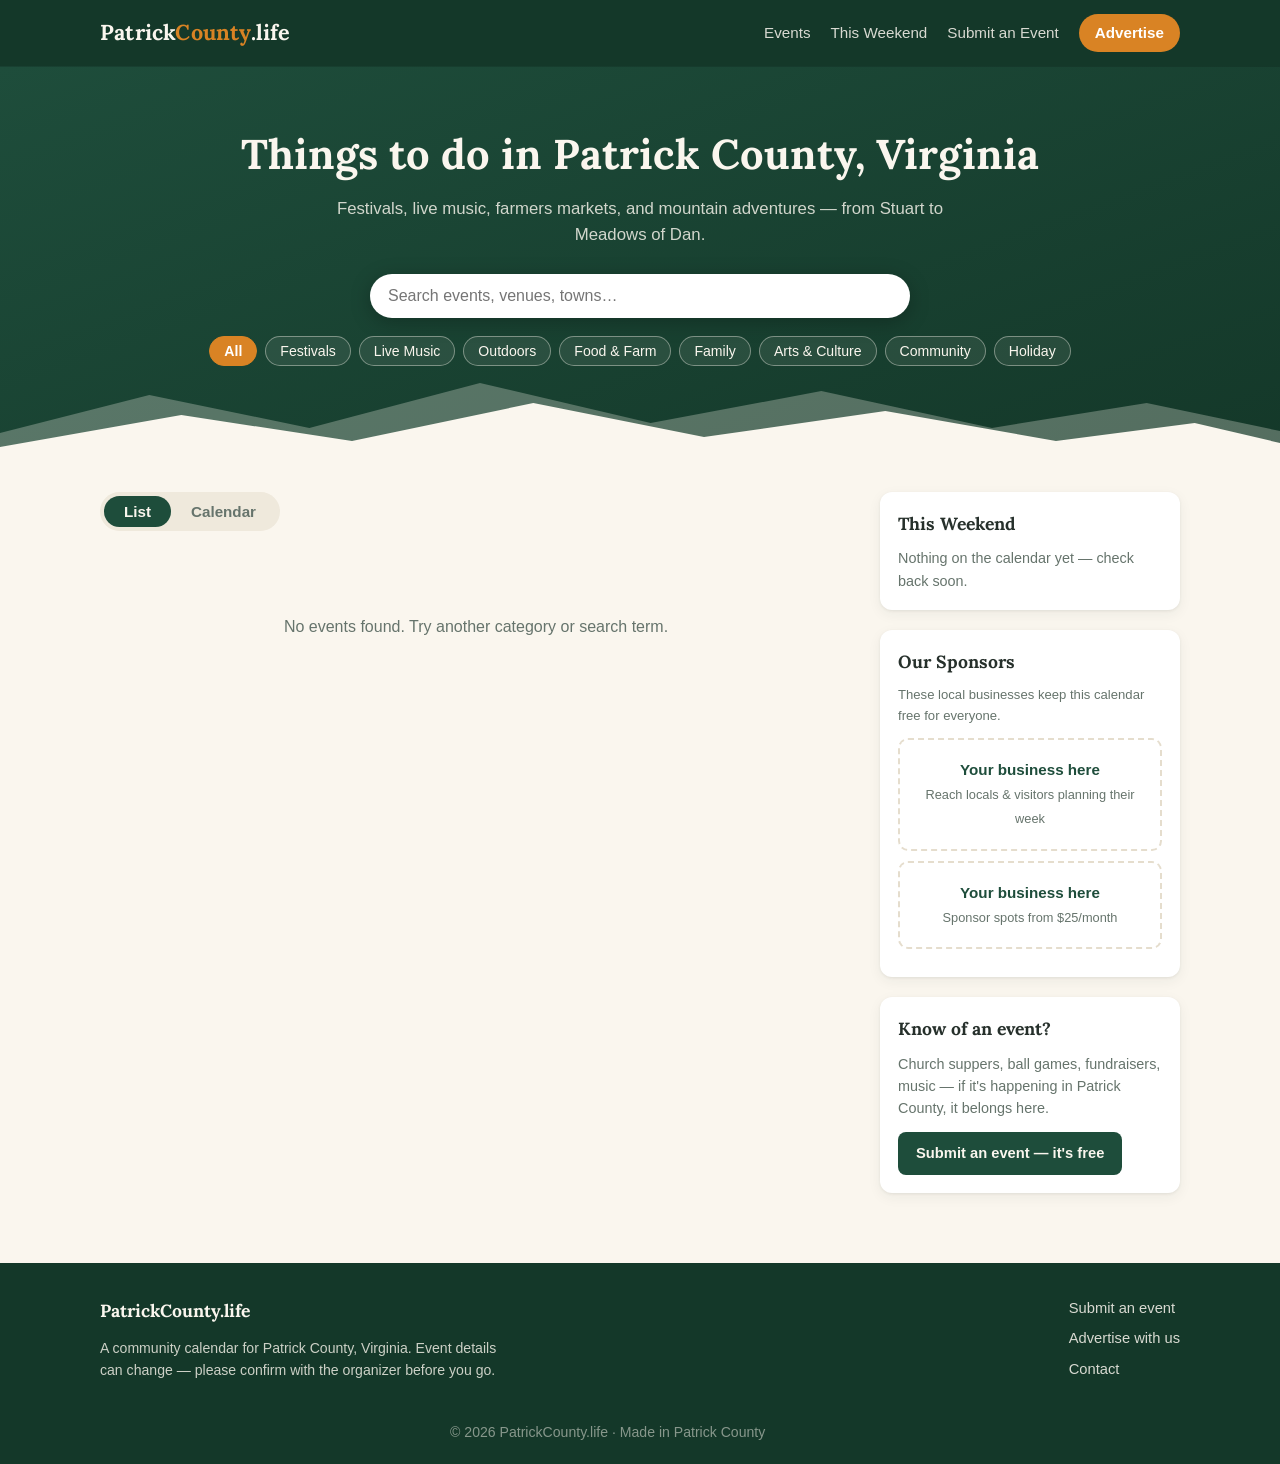
==== index.html @ f1120806 "Initial version of patrickcounty.life event calendar Static site: list/month calendar views, categor" ====
<!DOCTYPE html>
<html lang="en">
<head>
  <meta charset="UTF-8">
  <meta name="viewport" content="width=device-width, initial-scale=1.0">
  <title>PatrickCounty.life — Things to Do in Patrick County, Virginia</title>
  <meta name="description" content="The event calendar for Patrick County, Virginia. Festivals, live music, farmers markets, outdoor adventures, and community events in Stuart, Meadows of Dan, Critz, Ararat, and beyond.">
  <link rel="canonical" href="https://patrickcounty.life/">
  <meta property="og:title" content="PatrickCounty.life — Things to Do in Patrick County, VA">
  <meta property="og:description" content="Festivals, live music, farmers markets, and community events across Patrick County, Virginia.">
  <meta property="og:type" content="website">
  <meta property="og:url" content="https://patrickcounty.life/">
  <link rel="preconnect" href="https://fonts.googleapis.com">
  <link rel="preconnect" href="https://fonts.gstatic.com" crossorigin>
  <link href="https://fonts.googleapis.com/css2?family=Lora:wght@500;600;700&display=swap" rel="stylesheet">
  <link rel="stylesheet" href="styles.css">
  <script type="application/ld+json">
  {
    "@context": "https://schema.org",
    "@type": "WebSite",
    "name": "PatrickCounty.life",
    "url": "https://patrickcounty.life/",
    "description": "The event calendar for Patrick County, Virginia."
  }
  </script>
</head>
<body>

<header class="site-header">
  <div class="wrap header-inner">
    <a class="brand" href="/">Patrick<span>County</span>.life</a>
    <nav class="site-nav">
      <a href="#events">Events</a>
      <a href="#weekend">This Weekend</a>
      <a href="mailto:mail@brycesimmons.com?subject=Event%20for%20PatrickCounty.life&body=Event%20name%3A%0ADate%3A%0ATime%3A%0AVenue%2Flocation%3A%0AShort%20description%3A%0ALink%20(optional)%3A%0AYour%20name%20%26%20contact%3A">Submit an Event</a>
      <a class="nav-cta" href="advertise.html">Advertise</a>
    </nav>
  </div>
</header>

<section class="hero">
  <div class="wrap">
    <h1>Things to do in Patrick County, Virginia</h1>
    <p class="tagline">Festivals, live music, farmers markets, and mountain adventures — from Stuart to Meadows of Dan.</p>
    <div class="search-row">
      <input type="search" id="search" placeholder="Search events, venues, towns&hellip;" aria-label="Search events">
    </div>
    <div class="chips" id="chips" role="group" aria-label="Filter by category"></div>
  </div>
  <svg class="ridge" viewBox="0 0 1200 90" preserveAspectRatio="none" aria-hidden="true">
    <path d="M0,60 L140,22 L290,55 L450,10 L610,50 L770,18 L930,55 L1075,30 L1200,58 L1200,90 L0,90 Z" fill="rgba(250,246,238,0.28)"/>
    <path d="M0,74 L170,42 L330,68 L500,30 L660,64 L830,38 L990,68 L1120,50 L1200,70 L1200,90 L0,90 Z" fill="#faf6ee"/>
  </svg>
</section>

<main class="wrap layout" id="events">
  <div class="content">
    <div class="toolbar">
      <div class="view-toggle" role="tablist">
        <button id="btn-list" class="active" role="tab" aria-selected="true">List</button>
        <button id="btn-month" role="tab" aria-selected="false">Calendar</button>
      </div>
      <div class="month-nav" id="month-nav" hidden>
        <button id="prev-month" aria-label="Previous month">&larr;</button>
        <strong id="month-label"></strong>
        <button id="next-month" aria-label="Next month">&rarr;</button>
        <button id="today-btn" class="today-btn">Today</button>
      </div>
    </div>
    <div id="featured"></div>
    <div id="list-view"></div>
    <div id="month-view" hidden></div>
  </div>

  <aside class="sidebar">
    <section class="panel" id="weekend">
      <h2>This Weekend</h2>
      <div id="weekend-list"></div>
    </section>

    <section class="panel sponsors">
      <h2>Our Sponsors</h2>
      <p class="sponsor-note">These local businesses keep this calendar free for everyone.</p>
      <a class="ad-slot" href="advertise.html">
        <strong>Your business here</strong>
        <span>Reach locals &amp; visitors planning their week</span>
      </a>
      <a class="ad-slot" href="advertise.html">
        <strong>Your business here</strong>
        <span>Sponsor spots from $25/month</span>
      </a>
      <!-- AdSense: once approved, replace an .ad-slot with your ad unit code. See README.md. -->
    </section>

    <section class="panel">
      <h2>Know of an event?</h2>
      <p>Church suppers, ball games, fundraisers, music — if it's happening in Patrick County, it belongs here.</p>
      <a class="button" href="mailto:mail@brycesimmons.com?subject=Event%20for%20PatrickCounty.life&body=Event%20name%3A%0ADate%3A%0ATime%3A%0AVenue%2Flocation%3A%0AShort%20description%3A%0ALink%20(optional)%3A%0AYour%20name%20%26%20contact%3A">Submit an event — it's free</a>
    </section>
  </aside>
</main>

<footer class="site-footer">
  <div class="wrap footer-inner">
    <div>
      <strong>PatrickCounty.life</strong>
      <p>A community calendar for Patrick County, Virginia. Event details can change — please confirm with the organizer before you go.</p>
    </div>
    <div class="footer-links">
      <a href="mailto:mail@brycesimmons.com?subject=Event%20for%20PatrickCounty.life">Submit an event</a>
      <a href="advertise.html">Advertise with us</a>
      <a href="mailto:mail@brycesimmons.com?subject=PatrickCounty.life">Contact</a>
    </div>
  </div>
  <p class="wrap colophon">&copy; <span id="year"></span> PatrickCounty.life &middot; Made in Patrick County</p>
</footer>

<div class="modal-overlay" id="modal" hidden>
  <div class="modal" role="dialog" aria-modal="true">
    <button class="modal-close" id="modal-close" aria-label="Close">&times;</button>
    <div id="modal-body"></div>
  </div>
</div>

<script src="app.js"></script>
</body>
</html>
---- styles.css ----
/* PatrickCounty.life — Blue Ridge palette */
:root {
  --pine: #1e4d3b;
  --pine-dark: #143829;
  --pine-light: #2c6b52;
  --cream: #faf6ee;
  --card: #ffffff;
  --ink: #26302b;
  --muted: #66746c;
  --accent: #d98324;
  --accent-dark: #b56a15;
  --line: #e5ddcd;
  --radius: 12px;
  --shadow: 0 1px 3px rgba(38, 48, 43, 0.08), 0 4px 14px rgba(38, 48, 43, 0.06);
}

* { box-sizing: border-box; }
[hidden] { display: none !important; }
html { scroll-behavior: smooth; }
body {
  margin: 0;
  font-family: -apple-system, BlinkMacSystemFont, "Segoe UI", Roboto, Helvetica, Arial, sans-serif;
  background: var(--cream);
  color: var(--ink);
  line-height: 1.55;
}
h1, h2, h3, .brand { font-family: "Lora", Georgia, serif; }
a { color: var(--pine); }
img { max-width: 100%; }

.wrap { max-width: 1120px; margin: 0 auto; padding: 0 20px; }

/* Header */
.site-header {
  background: var(--pine-dark);
  position: sticky;
  top: 0;
  z-index: 50;
  box-shadow: 0 1px 0 rgba(0,0,0,0.15);
}
.header-inner { display: flex; align-items: center; justify-content: space-between; padding: 14px 20px; gap: 16px; flex-wrap: wrap; }
.brand { color: var(--cream); text-decoration: none; font-size: 1.35rem; font-weight: 700; letter-spacing: 0.2px; }
.brand span { color: var(--accent); }
.site-nav { display: flex; gap: 20px; align-items: center; flex-wrap: wrap; }
.site-nav a { color: rgba(250,246,238,0.85); text-decoration: none; font-size: 0.95rem; }
.site-nav a:hover { color: #fff; }
.site-nav .nav-cta {
  background: var(--accent);
  color: #fff;
  padding: 7px 16px;
  border-radius: 999px;
  font-weight: 600;
}
.site-nav .nav-cta:hover { background: var(--accent-dark); }

/* Hero */
.hero {
  position: relative;
  background: linear-gradient(160deg, var(--pine) 0%, var(--pine-dark) 100%);
  color: var(--cream);
  padding: 56px 0 96px;
  text-align: center;
}
.hero h1 { font-size: clamp(1.7rem, 4vw, 2.6rem); margin: 0 0 10px; }
.tagline { margin: 0 auto 26px; max-width: 620px; color: rgba(250,246,238,0.82); font-size: 1.05rem; }
.search-row { max-width: 540px; margin: 0 auto 18px; }
#search {
  width: 100%;
  padding: 13px 18px;
  border-radius: 999px;
  border: none;
  font-size: 1rem;
  box-shadow: 0 4px 20px rgba(0,0,0,0.25);
}
#search:focus { outline: 3px solid var(--accent); }
.chips { display: flex; gap: 8px; justify-content: center; flex-wrap: wrap; position: relative; z-index: 2; }
.chip {
  border: 1px solid rgba(250,246,238,0.4);
  background: rgba(250,246,238,0.08);
  color: var(--cream);
  padding: 6px 14px;
  border-radius: 999px;
  cursor: pointer;
  font-size: 0.88rem;
}
.chip:hover { background: rgba(250,246,238,0.18); }
.chip.active { background: var(--accent); border-color: var(--accent); color: #fff; font-weight: 600; }
.ridge { position: absolute; bottom: -1px; left: 0; width: 100%; height: 90px; display: block; }

/* Layout */
.layout { display: grid; grid-template-columns: 1fr 300px; gap: 28px; padding-top: 30px; padding-bottom: 50px; }
.content { min-width: 0; }

/* Toolbar */
.toolbar { display: flex; align-items: center; justify-content: space-between; gap: 12px; margin-bottom: 18px; flex-wrap: wrap; }
.view-toggle { display: inline-flex; background: #efe9dc; border-radius: 999px; padding: 4px; }
.view-toggle button {
  border: none; background: transparent; padding: 7px 20px; border-radius: 999px;
  cursor: pointer; font-size: 0.95rem; color: var(--muted); font-weight: 600;
}
.view-toggle button.active { background: var(--pine); color: var(--cream); }
.month-nav { display: flex; align-items: center; gap: 10px; }
.month-nav strong { min-width: 150px; text-align: center; font-family: "Lora", Georgia, serif; }
.month-nav button {
  border: 1px solid var(--line); background: var(--card); border-radius: 8px;
  padding: 6px 12px; cursor: pointer; font-size: 1rem;
}
.month-nav button:hover { border-color: var(--pine); }
.today-btn { font-size: 0.85rem !important; color: var(--pine); font-weight: 600; }

/* Featured */
.featured-strip { display: grid; grid-template-columns: repeat(auto-fit, minmax(200px, 1fr)); gap: 14px; margin-bottom: 24px; }
.featured-card {
  background: linear-gradient(150deg, var(--pine) 0%, var(--pine-light) 100%);
  color: var(--cream); border-radius: var(--radius); padding: 16px; cursor: pointer;
  box-shadow: var(--shadow); border: none; text-align: left; font: inherit;
}
.featured-card .fc-label { font-size: 0.72rem; text-transform: uppercase; letter-spacing: 1px; color: var(--accent); font-weight: 700; }
.featured-card h3 { margin: 6px 0 4px; font-size: 1.05rem; color: #fff; }
.featured-card p { margin: 0; font-size: 0.85rem; color: rgba(250,246,238,0.8); }

/* List view */
.date-header {
  font-family: "Lora", Georgia, serif; font-size: 1.05rem; font-weight: 700;
  margin: 26px 0 10px; padding-bottom: 6px; border-bottom: 2px solid var(--line);
  display: flex; align-items: baseline; gap: 10px;
}
.date-header .dh-today { color: var(--accent); font-size: 0.8rem; font-family: inherit; text-transform: uppercase; letter-spacing: 1px; }
.event-card {
  display: flex; gap: 14px; background: var(--card); border-radius: var(--radius);
  padding: 14px 16px; margin-bottom: 10px; box-shadow: var(--shadow); cursor: pointer;
  border: 1px solid transparent; width: 100%; text-align: left; font: inherit; color: inherit;
}
.event-card:hover { border-color: var(--pine-light); }
.cat-bar { width: 5px; border-radius: 4px; flex-shrink: 0; }
.event-card .ec-body { min-width: 0; flex: 1; }
.event-card h3 { margin: 0 0 3px; font-size: 1.02rem; }
.ec-meta { font-size: 0.86rem; color: var(--muted); margin-bottom: 4px; }
.ec-desc { font-size: 0.9rem; color: var(--ink); margin: 0; overflow: hidden; display: -webkit-box; -webkit-line-clamp: 2; -webkit-box-orient: vertical; }
.badge {
  display: inline-block; font-size: 0.72rem; font-weight: 700; letter-spacing: 0.4px;
  padding: 3px 10px; border-radius: 999px; color: #fff; white-space: nowrap; align-self: flex-start;
}
.empty-state { text-align: center; color: var(--muted); padding: 50px 20px; }

/* Category colors */
.cat-festivals    { background: #d98324; }
.cat-live-music   { background: #7c5cbf; }
.cat-outdoors     { background: #3e7d4f; }
.cat-food-farm    { background: #c04f3a; }
.cat-family       { background: #2f7fa3; }
.cat-arts-culture { background: #a3567d; }
.cat-community    { background: #6b7f3e; }
.cat-holiday      { background: #b03a48; }

/* Month grid */
.month-grid { display: grid; grid-template-columns: repeat(7, 1fr); background: var(--line); gap: 1px; border: 1px solid var(--line); border-radius: var(--radius); overflow: hidden; }
.dow { background: var(--pine); color: var(--cream); font-size: 0.75rem; text-transform: uppercase; letter-spacing: 1px; text-align: center; padding: 8px 4px; font-weight: 700; }
.day-cell { background: var(--card); min-height: 96px; padding: 6px; font-size: 0.8rem; }
.day-cell.other-month { background: #f4efe4; }
.day-cell .day-num { font-weight: 700; color: var(--muted); margin-bottom: 4px; }
.day-cell.today { outline: 2px solid var(--accent); outline-offset: -2px; }
.day-cell.today .day-num { color: var(--accent-dark); }
.pill {
  display: block; width: 100%; border: none; text-align: left; color: #fff; border-radius: 5px;
  padding: 2px 7px; margin-bottom: 3px; font-size: 0.73rem; cursor: pointer;
  white-space: nowrap; overflow: hidden; text-overflow: ellipsis; font-weight: 600;
}
.more-link { background: none; border: none; color: var(--pine); font-size: 0.73rem; cursor: pointer; padding: 2px 4px; font-weight: 700; }

/* Sidebar */
.sidebar { display: flex; flex-direction: column; gap: 20px; }
.panel { background: var(--card); border-radius: var(--radius); padding: 18px; box-shadow: var(--shadow); }
.panel h2 { margin: 0 0 10px; font-size: 1.1rem; }
.panel p { font-size: 0.9rem; color: var(--muted); margin: 0 0 12px; }
.weekend-item { display: flex; gap: 10px; padding: 8px 0; border-bottom: 1px solid #f0ead9; cursor: pointer; background: none; border-left: none; border-right: none; border-top: none; width: 100%; text-align: left; font: inherit; }
.weekend-item:last-child { border-bottom: none; }
.weekend-item .wd { font-weight: 800; color: var(--accent-dark); font-size: 0.78rem; text-transform: uppercase; min-width: 34px; padding-top: 2px; }
.weekend-item .wt { font-size: 0.88rem; color: var(--ink); font-weight: 600; }
.weekend-item .wv { font-size: 0.78rem; color: var(--muted); display: block; font-weight: 400; }
.sponsor-note { font-size: 0.82rem !important; }
.ad-slot {
  display: block; border: 2px dashed var(--line); border-radius: 10px; padding: 18px 14px;
  text-align: center; text-decoration: none; margin-bottom: 10px; color: var(--muted);
}
.ad-slot:hover { border-color: var(--accent); }
.ad-slot strong { display: block; color: var(--pine); font-size: 0.95rem; }
.ad-slot span { font-size: 0.8rem; }
.button {
  display: inline-block; background: var(--pine); color: var(--cream); text-decoration: none;
  padding: 10px 18px; border-radius: 8px; font-weight: 600; font-size: 0.92rem; border: none; cursor: pointer;
}
.button:hover { background: var(--pine-light); }
.button.accent { background: var(--accent); color: #fff; }
.button.accent:hover { background: var(--accent-dark); }

/* Footer */
.site-footer { background: var(--pine-dark); color: rgba(250,246,238,0.8); margin-top: 20px; padding: 34px 0 20px; }
.footer-inner { display: flex; justify-content: space-between; gap: 30px; flex-wrap: wrap; }
.site-footer strong { color: var(--cream); font-family: "Lora", Georgia, serif; font-size: 1.1rem; }
.site-footer p { max-width: 420px; font-size: 0.88rem; }
.footer-links { display: flex; flex-direction: column; gap: 8px; }
.footer-links a { color: rgba(250,246,238,0.85); text-decoration: none; font-size: 0.92rem; }
.footer-links a:hover { color: #fff; text-decoration: underline; }
.colophon { font-size: 0.8rem; color: rgba(250,246,238,0.5); margin-top: 26px; }

/* Modal */
.modal-overlay {
  position: fixed; inset: 0; background: rgba(20, 30, 25, 0.55); z-index: 100;
  display: flex; align-items: center; justify-content: center; padding: 20px;
}.modal {
  background: var(--card); border-radius: 14px; max-width: 560px; width: 100%;
  max-height: 85vh; overflow-y: auto; padding: 26px; position: relative;
  box-shadow: 0 20px 60px rgba(0,0,0,0.3);
}
.modal-close {
  position: absolute; top: 10px; right: 14px; border: none; background: none;
  font-size: 1.7rem; cursor: pointer; color: var(--muted); line-height: 1;
}
.modal h2 { margin: 4px 0 12px; padding-right: 24px; }
.modal .m-row { display: flex; gap: 10px; margin-bottom: 8px; font-size: 0.95rem; }
.modal .m-row .m-ico { flex-shrink: 0; }
.modal .m-desc { margin: 14px 0; font-size: 0.95rem; }
.modal .m-actions { display: flex; gap: 10px; flex-wrap: wrap; margin-top: 18px; }
.modal .m-day-item { margin-bottom: 8px; }

/* Responsive */
@media (max-width: 900px) {
  .layout { grid-template-columns: 1fr; }
  .sidebar { order: 2; }
  .day-cell { min-height: 64px; }
  .pill { font-size: 0.62rem; padding: 2px 4px; }
  .hero { padding: 40px 0 84px; }
}
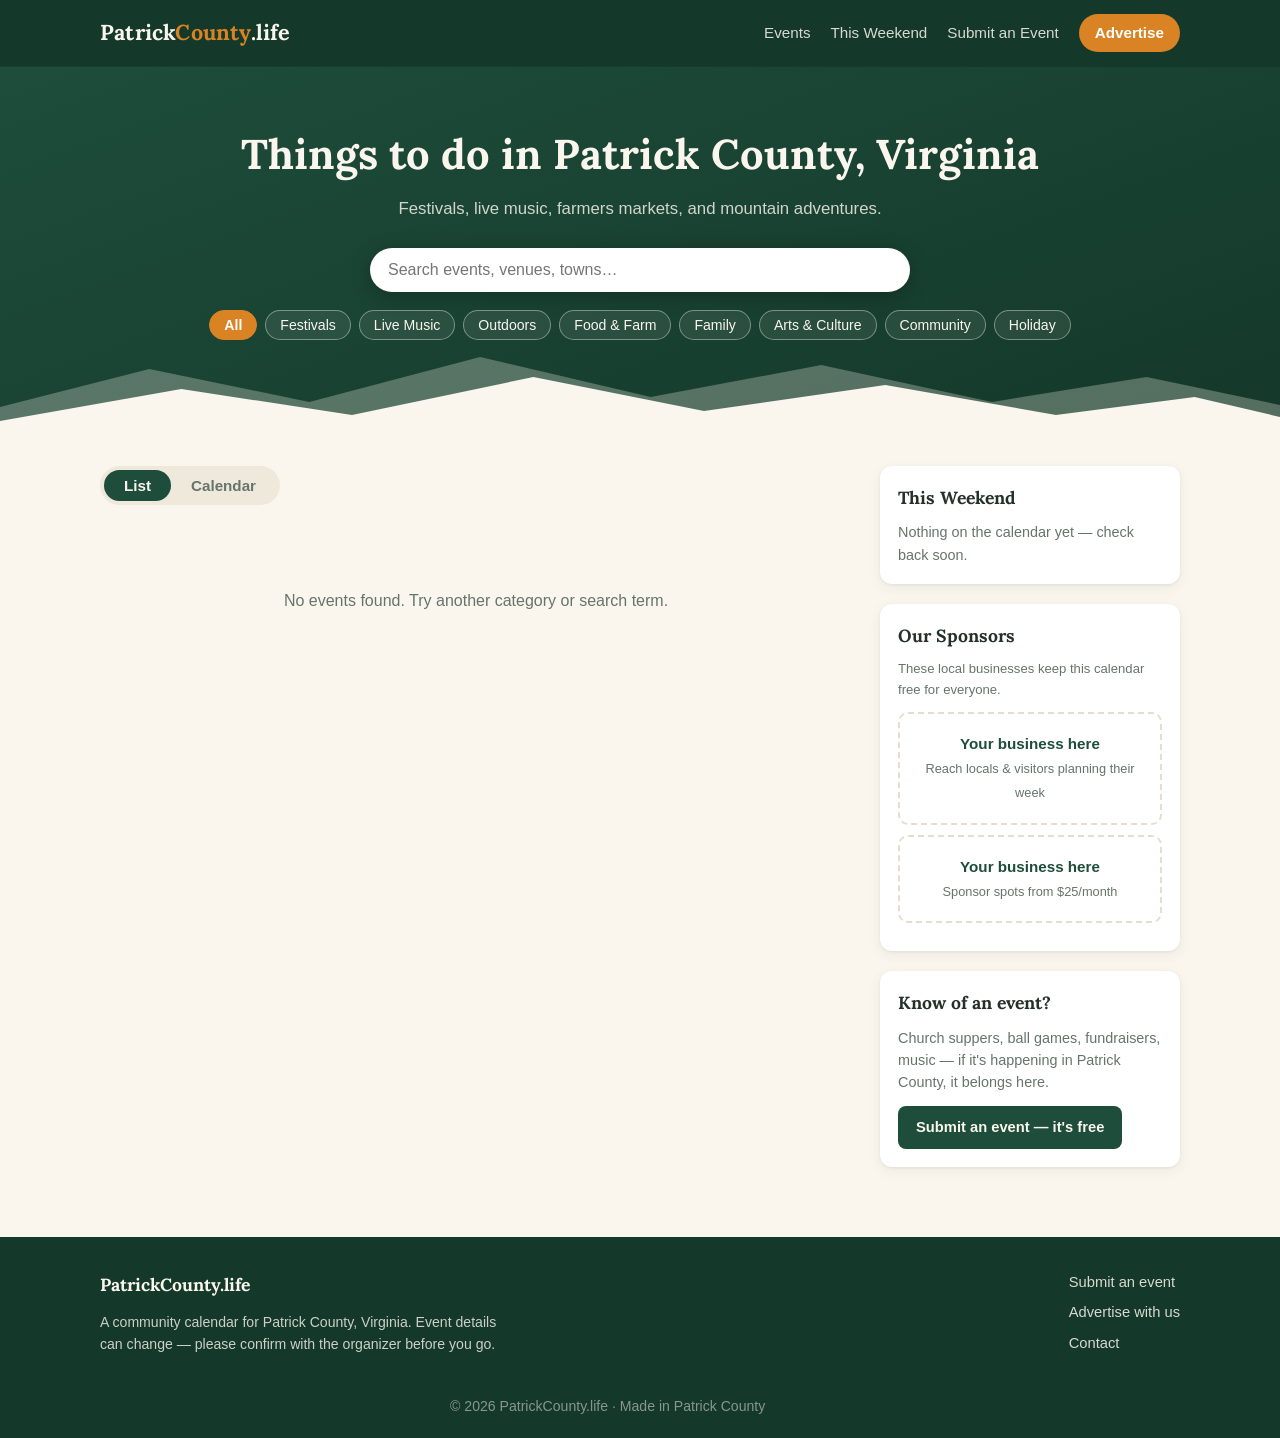
==== commit 12482efb: "Add verified events from flyer and Facebook; fix Apple Dumpling date - Front Porch Fest 17: Sept 3-6" ====
--- a/index.html
+++ b/index.html
@@ -41,7 +41,7 @@
 <section class="hero">
   <div class="wrap">
     <h1>Things to do in Patrick County, Virginia</h1>
-    <p class="tagline">Festivals, live music, farmers markets, and mountain adventures — from Stuart to Meadows of Dan.</p>
+    <p class="tagline">Festivals, live music, farmers markets, and mountain adventures.</p>
     <div class="search-row">
       <input type="search" id="search" placeholder="Search events, venues, towns&hellip;" aria-label="Search events">
     </div>
